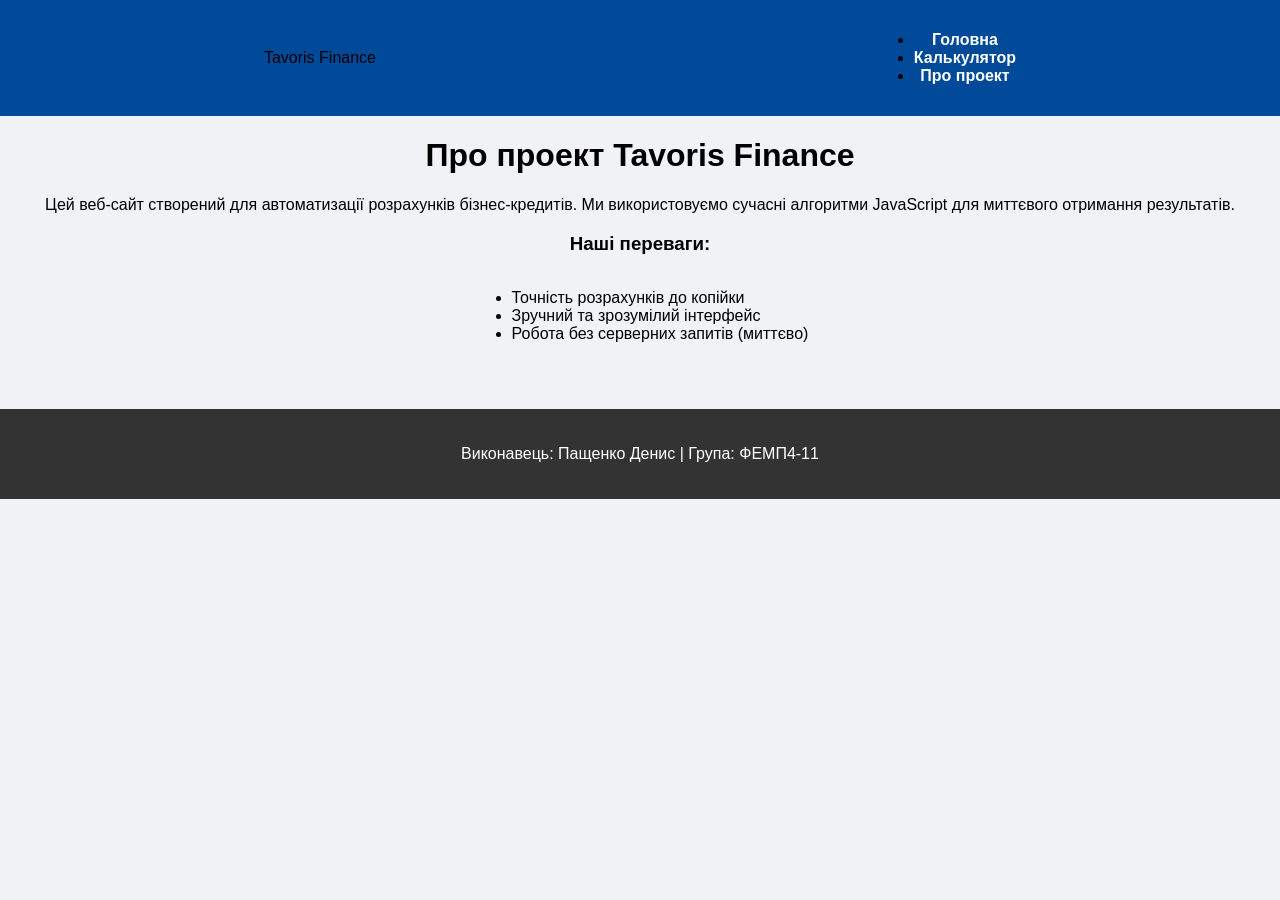
==== about.html @ d7d8445d "Add files via upload" ====
<!DOCTYPE html>
<html lang="uk">
<head>
    <meta charset="UTF-8">
    <title>Про проект - Tavoris Finance</title>
    <link rel="stylesheet" href="style.css">
</head>
<body>
    <nav>
        <div class="logo">Tavoris Finance</div>
        <ul class="nav-links">
            <li><a href="index.html">Головна</a></li>
            <li><a href="calculator.html">Калькулятор</a></li>
            <li><a href="about.html">Про проект</a></li>
        </ul>
    </nav>

    <main class="container">
        <h1>Про проект Tavoris Finance</h1>
        <p>Цей веб-сайт створений для автоматизації розрахунків бізнес-кредитів. Ми використовуємо сучасні алгоритми JavaScript для миттєвого отримання результатів.</p>
        
        <h3>Наші переваги:</h3>
        <ul style="text-align: left; display: inline-block;">
            <li>Точність розрахунків до копійки</li>
            <li>Зручний та зрозумілий інтерфейс</li>
            <li>Робота без серверних запитів (миттєво)</li>
        </ul>
    </main>

    <footer>
        <p>Виконавець: Пащенко Денис | Група: ФЕМП4-11</p>
    </footer>
</body>
</html>
---- style.css ----
body { font-family: sans-serif; margin: 0; background: #f0f2f5; text-align: center; }
nav { background: #004a99; padding: 15px; display: flex; justify-content: space-around; align-items: center; }
nav a { color: white; text-decoration: none; font-weight: bold; }
.hero { padding: 100px 20px; background: white; }
.calc-container { background: white; max-width: 400px; margin: 50px auto; padding: 30px; border-radius: 15px; box-shadow: 0 5px 15px rgba(0,0,0,0.1); }
input { width: 100%; padding: 10px; margin: 10px 0; border: 1px solid #ccc; border-radius: 5px; }
button { background: #28a745; color: white; border: none; padding: 15px; width: 100%; cursor: pointer; font-size: 18px; border-radius: 5px; }
.result-box { margin-top: 20px; padding: 15px; background: #e9ecef; display: none; }
footer { margin-top: 50px; padding: 20px; background: #333; color: white; }
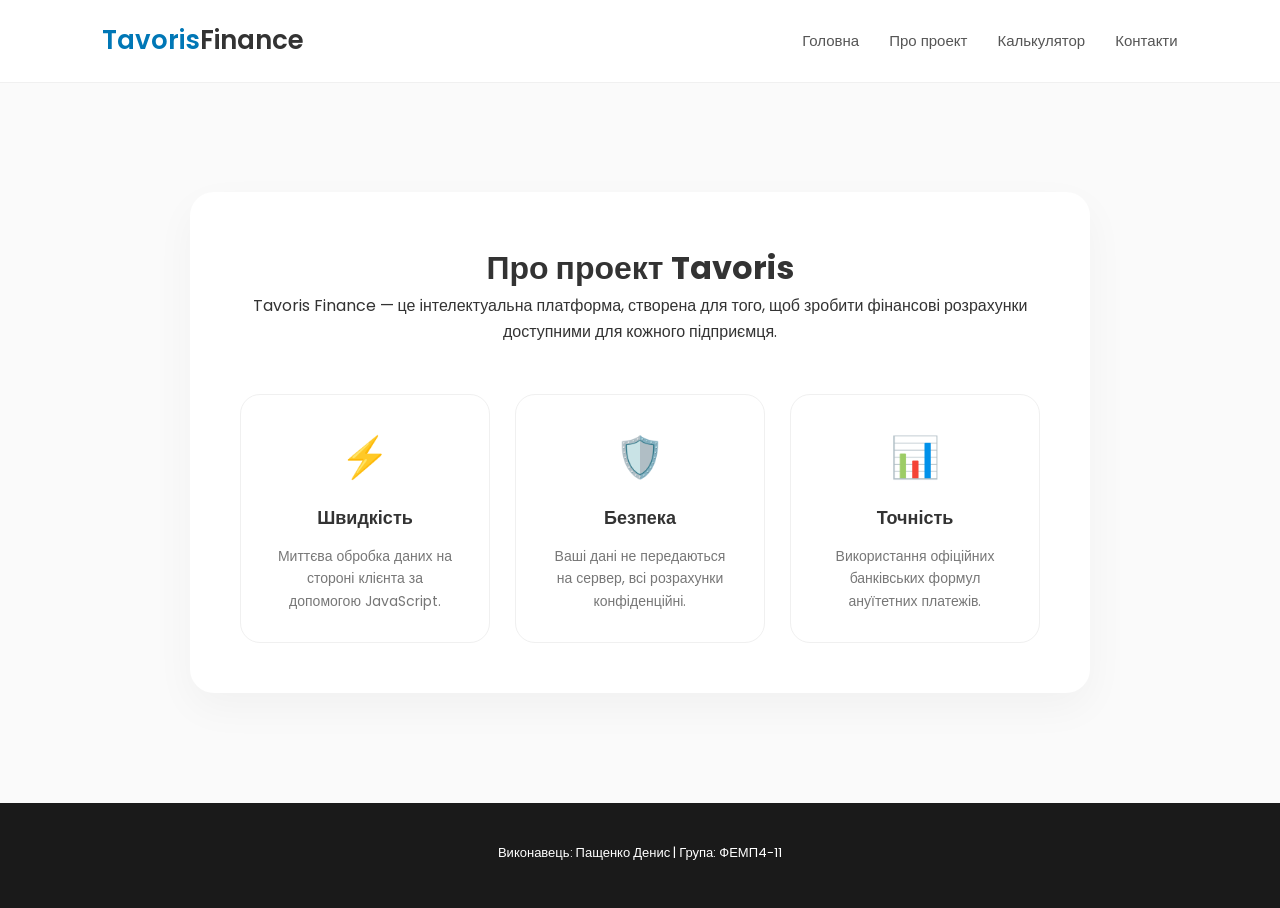
==== commit aaadd38d: "Add files via upload" ====
--- a/about.html
+++ b/about.html
@@ -2,29 +2,46 @@
 <html lang="uk">
 <head>
     <meta charset="UTF-8">
-    <title>Про проект - Tavoris Finance</title>
+    <title>Про нас | Tavoris Finance</title>
     <link rel="stylesheet" href="style.css">
+    <link href="https://fonts.googleapis.com/css2?family=Poppins:wght@300;400;600&display=swap" rel="stylesheet">
 </head>
 <body>
-    <nav>
-        <div class="logo">Tavoris Finance</div>
-        <ul class="nav-links">
-            <li><a href="index.html">Головна</a></li>
-            <li><a href="calculator.html">Калькулятор</a></li>
-            <li><a href="about.html">Про проект</a></li>
-        </ul>
-    </nav>
+    <header>
+        <nav>
+            <div class="logo">Tavoris<span>Finance</span></div>
+            <ul class="nav-links">
+                <li><a href="index.html">Головна</a></li>
+                <li><a href="about.html">Про проект</a></li>
+                <li><a href="calculator.html">Калькулятор</a></li>
+                <li><a href="#contacts">Контакти</a></li>
+            </ul>
+        </nav>
+    </header>
 
-    <main class="container">
-        <h1>Про проект Tavoris Finance</h1>
-        <p>Цей веб-сайт створений для автоматизації розрахунків бізнес-кредитів. Ми використовуємо сучасні алгоритми JavaScript для миттєвого отримання результатів.</p>
-        
-        <h3>Наші переваги:</h3>
-        <ul style="text-align: left; display: inline-block;">
-            <li>Точність розрахунків до копійки</li>
-            <li>Зручний та зрозумілий інтерфейс</li>
-            <li>Робота без серверних запитів (миттєво)</li>
-        </ul>
+    <main class="page-container">
+        <div class="text-content">
+            <h1>Про проект <span>Tavoris</span></h1>
+            <p>Tavoris Finance — це інтелектуальна платформа, створена для того, щоб зробити фінансові розрахунки доступними для кожного підприємця.</p>
+            
+            <div class="features">
+                <div class="feat-item">
+                    <div class="icon">⚡</div>
+                    <h4>Швидкість</h4>
+                    <p>Миттєва обробка даних на стороні клієнта за допомогою JavaScript.</p>
+                </div>
+                <div class="feat-item">
+                    <div class="icon">🛡️</div>
+                    <h4>Безпека</h4>
+                    <p>Ваші дані не передаються на сервер, всі розрахунки конфіденційні.</p>
+                </div>
+                <div class="feat-item">
+                    <div class="icon">📊</div>
+                    <h4>Точність</h4>
+                    <p>Використання офіційних банківських формул ануїтетних платежів.</p>
+                </div>
+            </div>
+        </div>
     </main>
 
     <footer>
--- a/style.css
+++ b/style.css
@@ -1,9 +1,237 @@
-body { font-family: sans-serif; margin: 0; background: #f0f2f5; text-align: center; }
-nav { background: #004a99; padding: 15px; display: flex; justify-content: space-around; align-items: center; }
-nav a { color: white; text-decoration: none; font-weight: bold; }
-.hero { padding: 100px 20px; background: white; }
-.calc-container { background: white; max-width: 400px; margin: 50px auto; padding: 30px; border-radius: 15px; box-shadow: 0 5px 15px rgba(0,0,0,0.1); }
-input { width: 100%; padding: 10px; margin: 10px 0; border: 1px solid #ccc; border-radius: 5px; }
-button { background: #28a745; color: white; border: none; padding: 15px; width: 100%; cursor: pointer; font-size: 18px; border-radius: 5px; }
-.result-box { margin-top: 20px; padding: 15px; background: #e9ecef; display: none; }
-footer { margin-top: 50px; padding: 20px; background: #333; color: white; }+/* 1. ГЛОБАЛЬНІ НАЛАШТУВАННЯ */
+* {
+    margin: 0;
+    padding: 0;
+    box-sizing: border-box;
+    font-family: 'Poppins', 'Segoe UI', Tahoma, sans-serif;
+}
+
+body {
+    background-color: #ffffff;
+    color: #333;
+    line-height: 1.6;
+}
+
+/* 2. ШАПКА ТА НАВІГАЦІЯ */
+header {
+    width: 100%;
+    background: #ffffff;
+    padding: 20px 8%;
+    border-bottom: 1px solid #f0f0f0;
+    position: sticky;
+    top: 0;
+    z-index: 1000;
+}
+
+nav {
+    display: flex;
+    justify-content: space-between;
+    align-items: center;
+}
+
+.logo {
+    font-size: 26px;
+    font-weight: 600;
+    color: #0077b6;
+    text-decoration: none;
+}
+
+.logo span {
+    color: #333;
+}
+
+.nav-links {
+    list-style: none;
+    display: flex;
+    gap: 30px;
+}
+
+.nav-links a {
+    text-decoration: none;
+    color: #555;
+    font-size: 15px;
+    font-weight: 500;
+    transition: 0.3s;
+}
+
+.nav-links a:hover {
+    color: #0077b6;
+}
+
+/* 3. ГОЛОВНИЙ БЛОК (HERO SECTION) */
+.hero-section {
+    display: flex;
+    justify-content: space-between;
+    align-items: center;
+    padding: 80px 8%;
+    min-height: 85vh;
+}
+
+.hero-content {
+    flex: 1;
+    max-width: 600px;
+}
+
+.hero-content h1 {
+    font-size: 52px;
+    line-height: 1.1;
+    margin-bottom: 25px;
+    color: #222;
+}
+
+.hero-content h1 span {
+    color: #0077b6;
+}
+
+.hero-content p {
+    font-size: 17px;
+    color: #666;
+    margin-bottom: 40px;
+}
+
+.hero-image {
+    flex: 1;
+    display: flex;
+    justify-content: flex-end;
+}
+
+.hero-image img {
+    max-width: 90%;
+    height: auto;
+    filter: drop-shadow(0 10px 20px rgba(0,0,0,0.1));
+}
+
+/* 4. КНОПКИ */
+.cta-btn {
+    display: inline-block;
+    padding: 16px 45px;
+    background: linear-gradient(135deg, #00b4d8, #0077b6);
+    color: white;
+    text-decoration: none;
+    border-radius: 50px;
+    font-weight: 600;
+    font-size: 16px;
+    border: none;
+    cursor: pointer;
+    box-shadow: 0 4px 15px rgba(0, 119, 182, 0.3);
+    transition: 0.3s ease;
+}
+
+.cta-btn:hover {
+    transform: translateY(-3px);
+    box-shadow: 0 8px 25px rgba(0, 119, 182, 0.5);
+}
+
+/* 5. КОНТЕЙНЕРИ ДЛЯ ВНУТРІШНІХ СТОРІНОК (КАЛЬКУЛЯТОР ТА ПРО НАС) */
+.page-container {
+    padding: 80px 8%;
+    background-color: #fafafa;
+    min-height: 80vh;
+    display: flex;
+    justify-content: center;
+    align-items: center;
+}
+
+.glass-card, .text-content {
+    background: #ffffff;
+    padding: 50px;
+    border-radius: 24px;
+    box-shadow: 0 15px 40px rgba(0,0,0,0.04);
+    width: 100%;
+    max-width: 550px;
+    text-align: center;
+}
+
+.text-content {
+    max-width: 900px;
+}
+
+/* 6. ФОРМА КАЛЬКУЛЯТОРА */
+.subtitle {
+    color: #888;
+    margin-bottom: 30px;
+    font-size: 14px;
+}
+
+.input-field {
+    text-align: left;
+    margin-bottom: 20px;
+}
+
+.input-field label {
+    display: block;
+    font-size: 13px;
+    font-weight: 600;
+    color: #444;
+    margin-bottom: 8px;
+    margin-left: 5px;
+}
+
+.input-field input {
+    width: 100%;
+    padding: 14px;
+    border: 1px solid #eee;
+    border-radius: 12px;
+    background: #fdfdfd;
+    font-size: 15px;
+    outline: none;
+    transition: 0.3s;
+}
+
+.input-field input:focus {
+    border-color: #00b4d8;
+    background: #fff;
+    box-shadow: 0 0 0 4px rgba(0, 180, 216, 0.1);
+}
+
+/* РЕЗУЛЬТАТИ */
+.result-display {
+    margin-top: 30px;
+    padding-top: 25px;
+    border-top: 1px solid #f0f0f0;
+}
+
+.res-item {
+    display: flex;
+    justify-content: space-between;
+    align-items: center;
+    margin-bottom: 12px;
+}
+
+.res-item span { color: #777; font-size: 14px; }
+.res-item strong { color: #0077b6; font-size: 22px; }
+
+/* 7. ФУНКЦІЇ (ПРО НАС) */
+.features {
+    display: grid;
+    grid-template-columns: repeat(auto-fit, minmax(250px, 1fr));
+    gap: 25px;
+    margin-top: 50px;
+}
+
+.feat-item {
+    padding: 30px;
+    background: #fff;
+    border-radius: 20px;
+    border: 1px solid #f0f0f0;
+    transition: 0.3s;
+}
+
+.feat-item:hover { transform: translateY(-5px); border-color: #00b4d8; }
+.feat-item .icon { font-size: 40px; margin-bottom: 15px; }
+.feat-item h4 { margin-bottom: 12px; font-size: 18px; }
+.feat-item p { font-size: 14px; color: #777; }
+
+/* 8. ФУТЕР */
+footer {
+    background: #1a1a1a;
+    color: #888;
+    padding: 40px 8%;
+    text-align: center;
+    font-size: 13px;
+}
+
+footer p {
+    color: #fff;
+    margin-bottom: 5px;
+}
